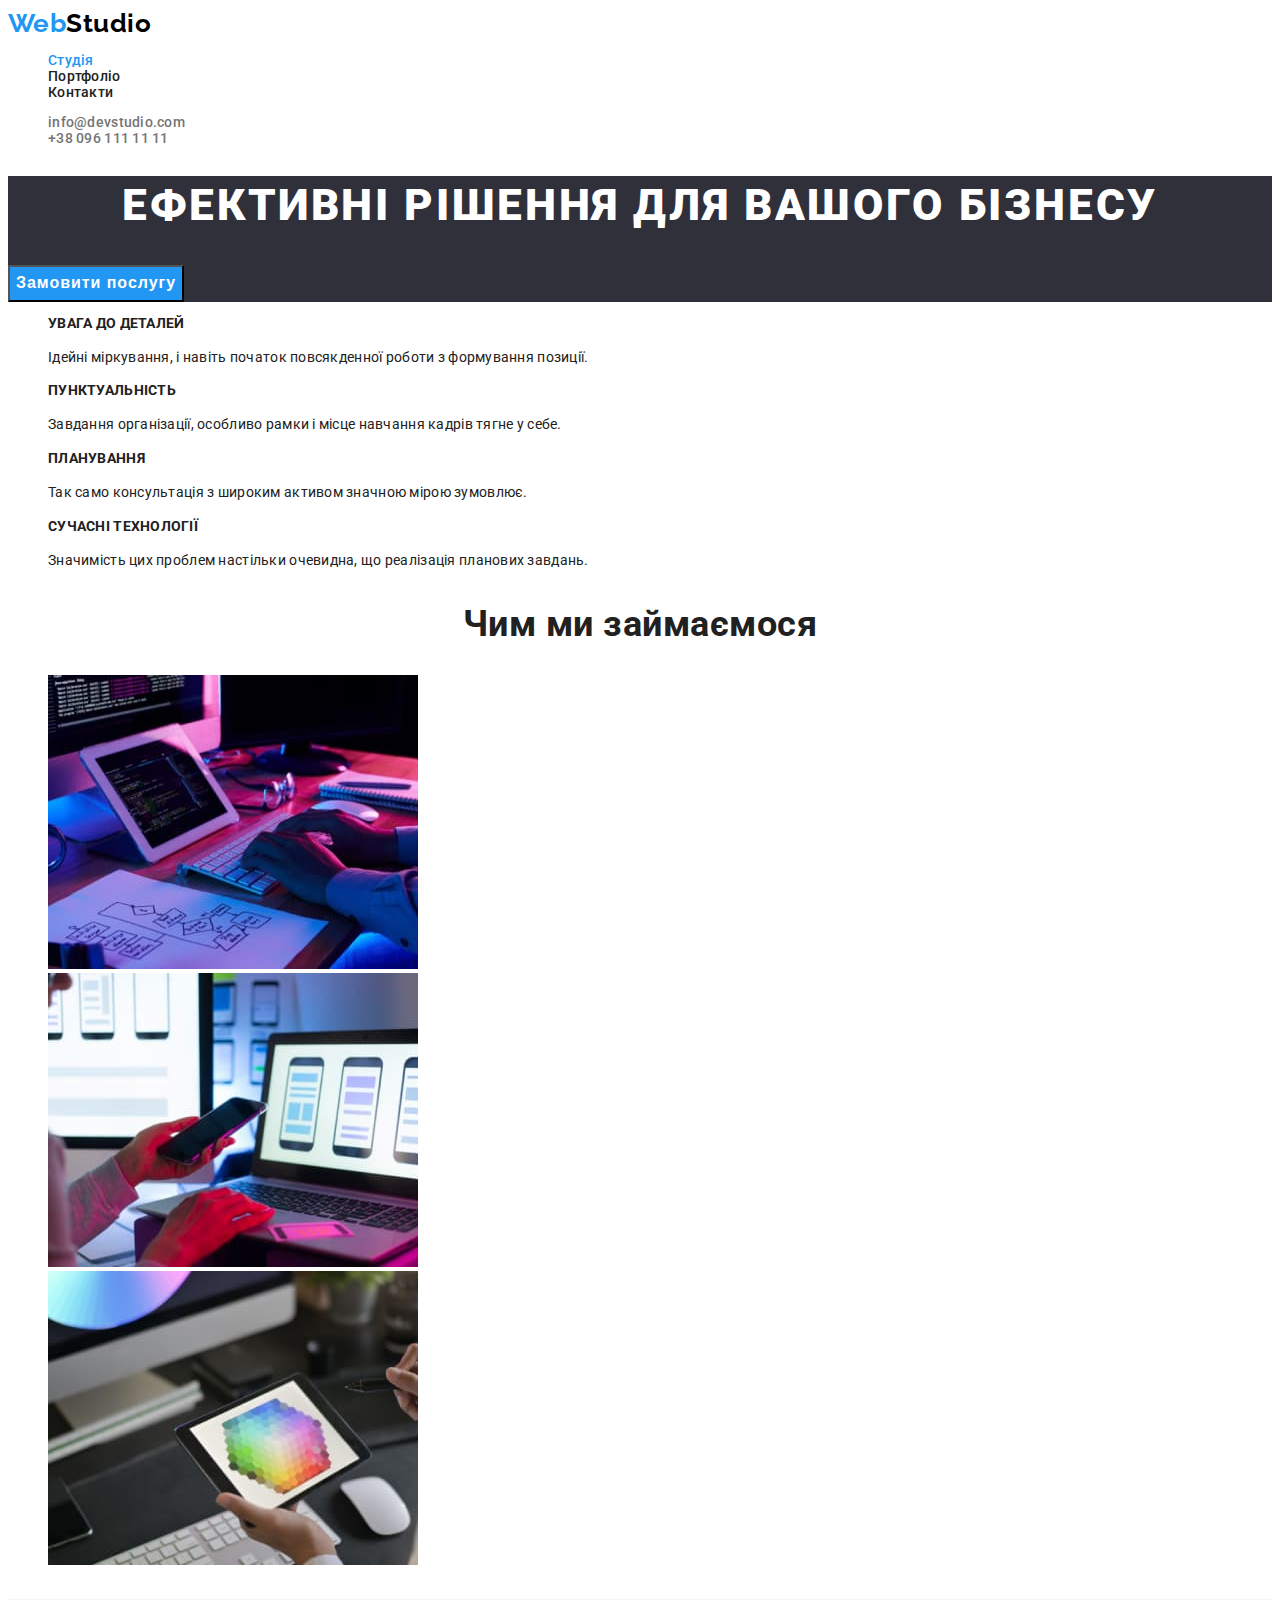
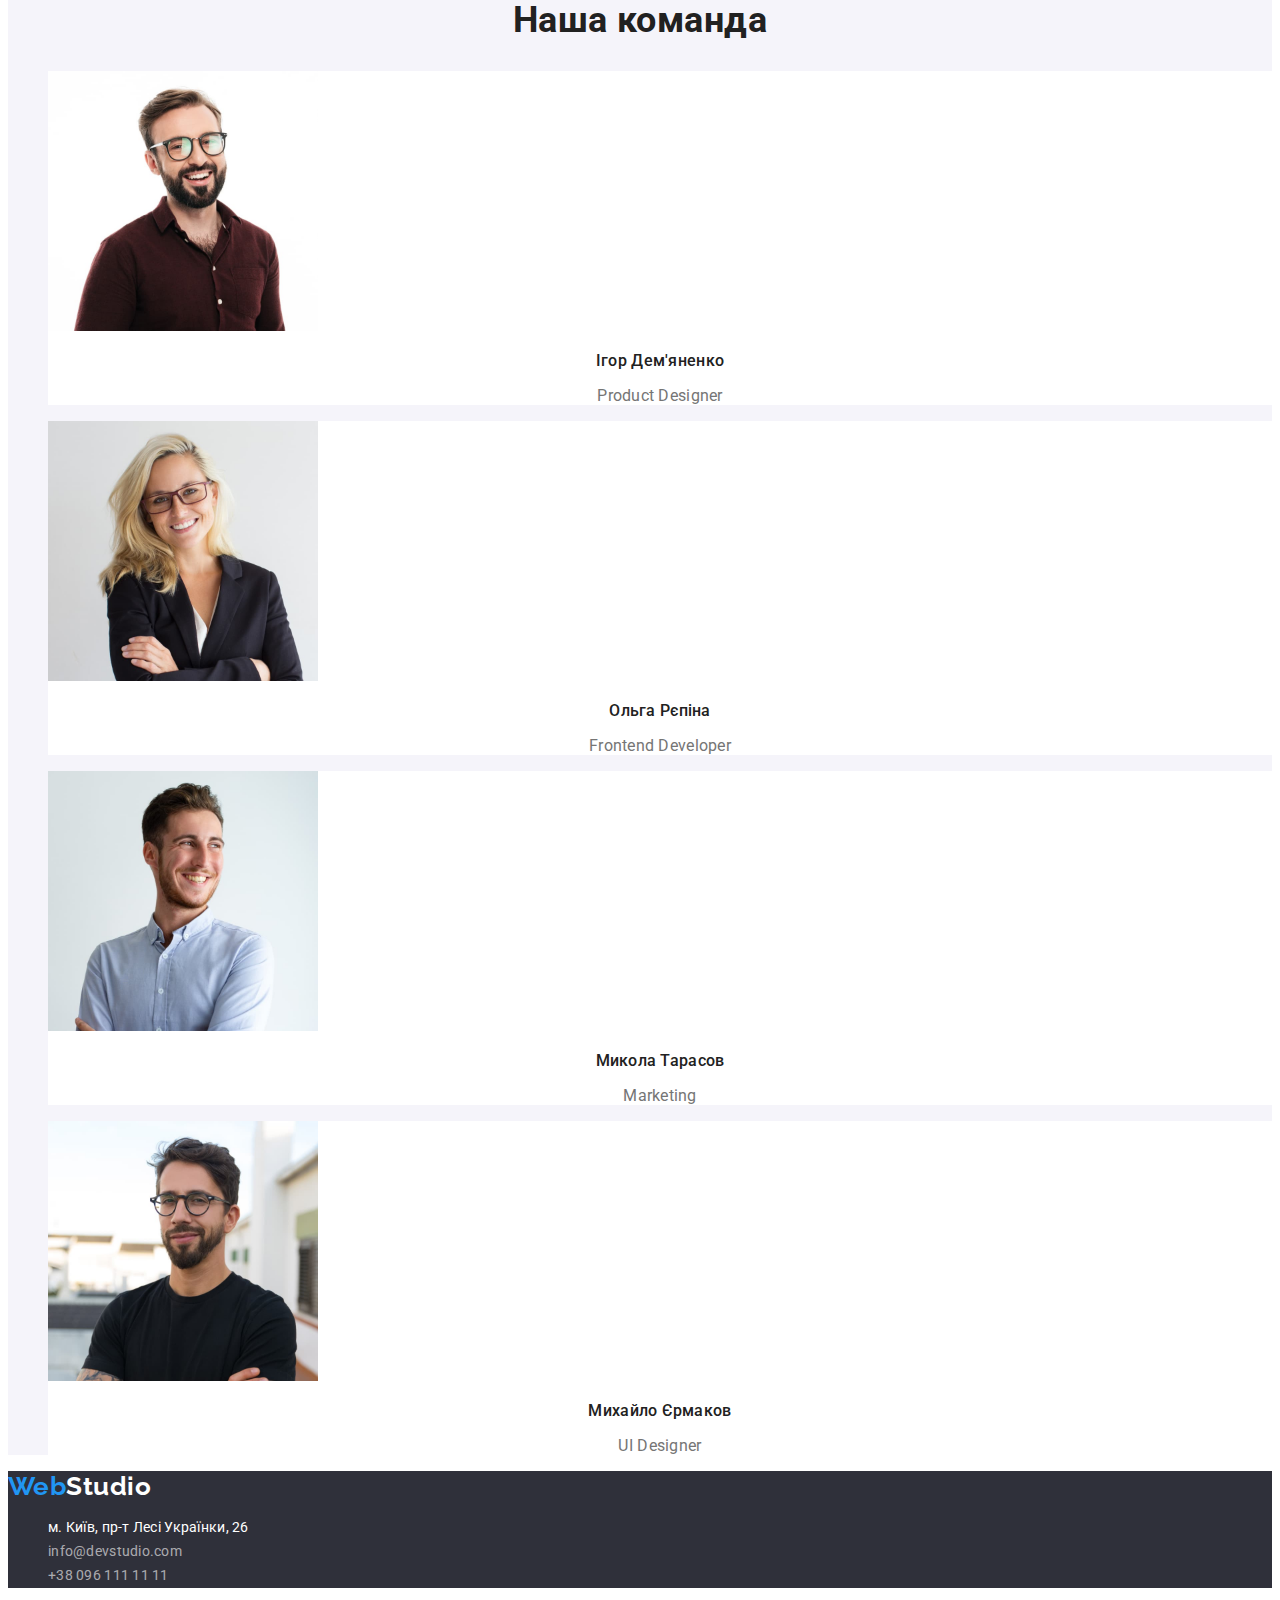
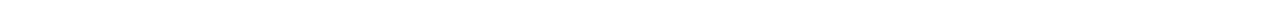
==== index.html @ b6e99286 "1" ====
<!DOCTYPE html>
<html lang="uk">
  <head>
    <meta charset="UTF-8" />
    <meta http-equiv="X-UA-Compatible" content="IE=edge" />
    <meta name="viewport" content="width=device-width, initial-scale=1.0" />
    <title>Студія</title>
    <link rel="stylesheet" href="./css/styles.css" />
    <link
      href="https://fonts.googleapis.com/css2?family=Raleway:wght@700;900&family=Roboto:wght@400;500;700;900&display=swap"
      rel="stylesheet"
    />
  </head>
  <body>
    <!--Logo line-->
    <header class="page-header">
      <nav>
        <a class="logo" href="./index.html"
          >Web<span class="web">Studio</span></a
        >
        <!--Site nav-->
        <ul class="site-nav list">
          <li>
            <a href="./index.html" class="link current">Студія</a>
          </li>
          <li>
            <a href="./portfolio.html" class="link">Портфоліо</a>
          </li>
          <li>
            <a href="#" class="link">Контакти</a>
          </li>
        </ul>
      </nav>
      <ul class="contacts list">
        <li>
          <a href="mailto:info@devstudio.com" class="link"
            >info@devstudio.com</a
          >
        </li>
        <li>
          <a href="tel:+380961111111" class="link">+38 096 111 11 11</a>
        </li>
      </ul>
    </header>
    <main>
      <!--Hero-->
      <section class="hero">
        <h1 class="hero-title">Ефективні рішення для вашого бізнесу</h1>
        <button type="button" class="button primary">Замовити послугу</button>
      </section>
      <!--Features-->
      <section class="features">
        <h2 class="features-title-hidden">Особливості</h2>
        <ul class="feature-list list">
          <li>
            <h3 class="title">Увага до деталей</h3>
            <p class="text">
              Ідейні міркування, і навіть початок повсякденної роботи з
              формування позиції.
            </p>
          </li>
          <li>
            <h3 class="title">Пунктуальність</h3>
            <p class="text">
              Завдання організації, особливо рамки і місце навчання кадрів тягне
              у себе.
            </p>
          </li>
          <li>
            <h3 class="title">Планування</h3>
            <p class="text">
              Так само консультація з широким активом значною мірою зумовлює.
            </p>
          </li>
          <li>
            <h3 class="title">Сучасні технології</h3>
            <p class="text">
              Значимість цих проблем настільки очевидна, що реалізація планових
              завдань.
            </p>
          </li>
        </ul>
      </section>
      <!--Work options-->
      <section class="description">
        <h2 class="description-title">Чим ми займаємося</h2>
        <ul class="direction-list list">
          <li>
            <img
              src="./images/photo5.jpg"
              alt="Людина працює за комп'ютером"
              width="370"
              height="294"
            />
          </li>
          <li>
            <img
              src="./images/photo6.jpg"
              alt="Людина на моніторі розглядає варіанти розмітки сайтів для мобільних пристроїв"
              width="370"
              height="294"
            />
          </li>
          <li>
            <img
              src="./images/photo7.jpg"
              alt="Людина розглядає на планшеті палітру кольорів"
              width="370"
              height="294"
            />
          </li>
        </ul>
      </section>
      <!--Our team-->
      <section class="team">
        <h2 class="team-title">Наша команда</h2>
        <!--Teams-->
        <ul class="team-list list">
          <li class="item">
            <img
              src="./images/photo1.jpg"
              alt="Хлопець в окулярах та бородою щиро посміхається"
              width="270"
              height="260"
            />
            <h3 class="title">Ігор Дем'яненко</h3>
            <p class="text">Product Designer</p>
          </li>
          <li class="item">
            <img
              src="./images/photo2.jpg"
              alt="Білява дівчина посміхається"
              width="270"
              height="260"
            />
            <h3 class="title">Ольга Рєпіна</h3>
            <p class="text">Frontend Developer</p>
          </li>
          <li class="item">
            <img
              src="./images/photo3.jpg"
              alt="Хлопець в білій сорочці посміхається"
              width="270"
              height="260"
            />
            <h3 class="title">Микола Тарасов</h3>
            <p class="text">Marketing</p>
          </li>
          <li class="item">
            <img
              src="./images/photo4.jpg"
              alt="Чорнявий хлопець в окулярах та борідкою посміхається "
              width="270"
              height="260"
            />
            <h3 class="title">Михайло Єрмаков</h3>
            <p class="text">UI Designer</p>
          </li>
        </ul>
      </section>
    </main>
    <footer class="basement">
      <!--Підвал-->
      <a class="logo-secondari" href="./index.html"
        >Web<span class="web-secondari">Studio</span></a
      >
      <!--Address-->
      <address>
        <ul class="address list">
          <li class="map-link">
            <a
              href="https://goo.gl/maps/CPtrU1FHBa2aNyZL9"
              target="_blank"
              rel="noopener noreferrer nofollow"
              class="link"
              >м. Київ, пр-т Лесі Українки, 26</a
            >
          </li>
          <li class="mail-link">
            <a href="mailto:info@devstudio.com" class="link"
              >info@devstudio.com</a
            >
          </li>
          <li class="tel-link">
            <a href="tel:+380961111111" class="link">+38 096 111 11 11</a>
          </li>
        </ul>
      </address>
    </footer>
  </body>
</html>
---- css/styles.css ----
/* цвет основного текста #212121 */
/* вторичный цвет текста #757575 */
/* белый #FFFFFF */
/* акцент #2196F3 */
/* цвет ссылок подвала rgba(255, 255, 255, 0.6) */
/* цвет кнопок поротфолио #F5F4FA */
/* цвет активной кнопки #188CE8 */
/* фон шапки и подвала #2F303A */

:root {
    --primary-text-color: #212121;
    --black-color: #000000;
    --title-text-color: #757575;
    --accent-color: #2196F3;
    --primary-btn-color: #F5F4FA;
    --activ-btn-color: #188CE8;
    --white-color: #FFFFFF;
    --hero-bcgnd-color: #2F303A;
    --head-bcgnd-color: #ECECEC;
    --basement-text-color:rgba(255, 255, 255, 0.6);
}

body {
    background-color: var(--white-color);
    color: var(--primary-text-color);
    font-family: 'Roboto', sans-serif;
    letter-spacing: 0.03em;
}

.list {
    list-style:none;
    font-weight: 500;
    font-size: 14px;
    line-height: 1.14;
    letter-spacing: 0.02em;
}

/*Logo line*/

.logo {
    font-family: 'Raleway';
    font-weight: 700;
    font-size: 26px;
    line-height: 1.19;
    color: var(--accent-color);
    text-decoration: none;
}

.web {
    color: var(--black-color);
    text-decoration: none;
}

/* Site nav */

.site-nav .link {
    font-style: normal;
    font-weight: 500;
    font-size: 14px;
    line-height: 1.14;
    letter-spacing: 0.02em;
    color: var(--primary-text-color);
    text-decoration: none;
}
.site-nav .link:hover, 
.site-nav .link:focus {
    font-style: normal;
    font-weight: 500;
    font-size: 14px;
    line-height: 1.14;
    letter-spacing: 0.02em;
    color: var(--accent-color);
}
.site-nav .link.current {
    font-weight: 500;
    font-size: 14px;
    line-height: 1.14;
    letter-spacing: 0.02em;
    color: var(--accent-color);
}
.contacts .link {
    font-weight: 500;
    font-size: 14px;
    line-height: 1.14;
    letter-spacing: 0.02em;
    color: var(--title-text-color);
    text-decoration: none;
}
.contacts .link:hover,
.contacts .link:focus {
    font-weight: 500;
    font-size: 14px;
    line-height: 1.14;
    letter-spacing: 0.02em;
    color: var(--accent-color);
}

/* Hero */

.hero {
    background-color: var(--hero-bcgnd-color);
}

.hero-title {
    font-weight: 900;
    font-size: 44px;
    line-height: 1.36;
    text-align: center;
    letter-spacing: 0.06em;
    text-transform: uppercase;
    color: var(--white-color);
}

/* Features */

.feature-list .text {
    font-weight: 400;
    font-size: 14px;
    line-height: 1.71;
    color: var(--);
}

.feature-list .title {
        font-weight: 700;
        font-size: 14px;
        line-height: 1.14;
        text-transform: uppercase;
}

.features-title-hidden {
    position: absolute;
    white-space: nowrap;
    width: 1px;
    height: 1px;
    overflow: hidden;
    border: 0;
    padding: 0;
    clip: rect(0 0 0 0);
    clip-path: inset(50%);
    margin: -1px;
}

/* Description */
.description-title {
    font-weight: 700;
    font-size: 36px;
    line-height: 1.17;
    text-align: center;
    color: var(--primary-text-color);
}

/*Our team*/

.team {
    background-color: var(--primary-btn-color);
}

.team-title {
    font-weight: 700;
    font-size: 36px;
    line-height: 1.17;
    text-align: center;
}

.team-list .text {
    font-weight: 400;
    font-size: 16px;
    line-height: 1.19;
    text-align: center;
    color: var(--title-text-color);
}

.team-list .title {
    font-weight: 500;
    font-size: 16px;
    line-height: 1.19;
    text-align: center;
}

.team-list .item {
        background: var(--white-color);
}


/* Button */
.button {
color: var(--white-color);
background-color: var(--accent-color);
}
.button.primary {
    font-weight: 700;
    font-size: 16px;
    line-height: 1.88;
    letter-spacing: 0.06em;
    color: var(--white-color);
    background-color: var(--accent-color);
}
.button.primary:hover,
.button.primary:focus {
    font-weight: 700;
    font-size: 16px;
    line-height: 1.88;
    letter-spacing: 0.06em;
    color: var(--white-color);
    background-color: var(--activ-btn-color);
}
.button.secondary {
    font-weight: 500;
    font-size: 16px;
    line-height: 1.62;
    color: var(--primary-text-color);
    background-color: var(--primary-btn-color);
}
.button.secondary:hover,
.button.secondary:focus {
    font-weight: 500;
    font-size: 16px;
    line-height: 1.62;
    color: var(--white-color);
    background-color: var(--accent-color);
}

/*Main*/

.project .link {
    text-decoration: none;
}

.project .title {
    font-weight: 700;
    font-size: 18px;
    line-height: 2;
    letter-spacing: 0.06em;
    color: var(--primary-text-color);
}

.project .text {
    font-weight: 400;
    font-size: 16px;
    line-height: 2;
    letter-spacing: 0.03em;
    color: var(--title-text-color);
}

/*Footer*/

.logo-secondari {
    font-family: 'Raleway';
    font-weight: 700;
    font-size: 26px;
    line-height: 1.19;
    color: var(--accent-color);
    text-decoration: none;
}

.web-secondari {color: var(--white-color)}

/*Basement*/

.basement {
    background-color: var(--hero-bcgnd-color);
}

.address .link{
    font-style: normal;
    font-weight: 400;
    font-size: 14px;
    line-height: 1.71;
    color: var(--basement-text-color);
    text-decoration: none;
}

.address .map-link .link {
    font-weight: 400;
    font-size: 14px;
    line-height: 1.71;
    color: var(--white-color);
}
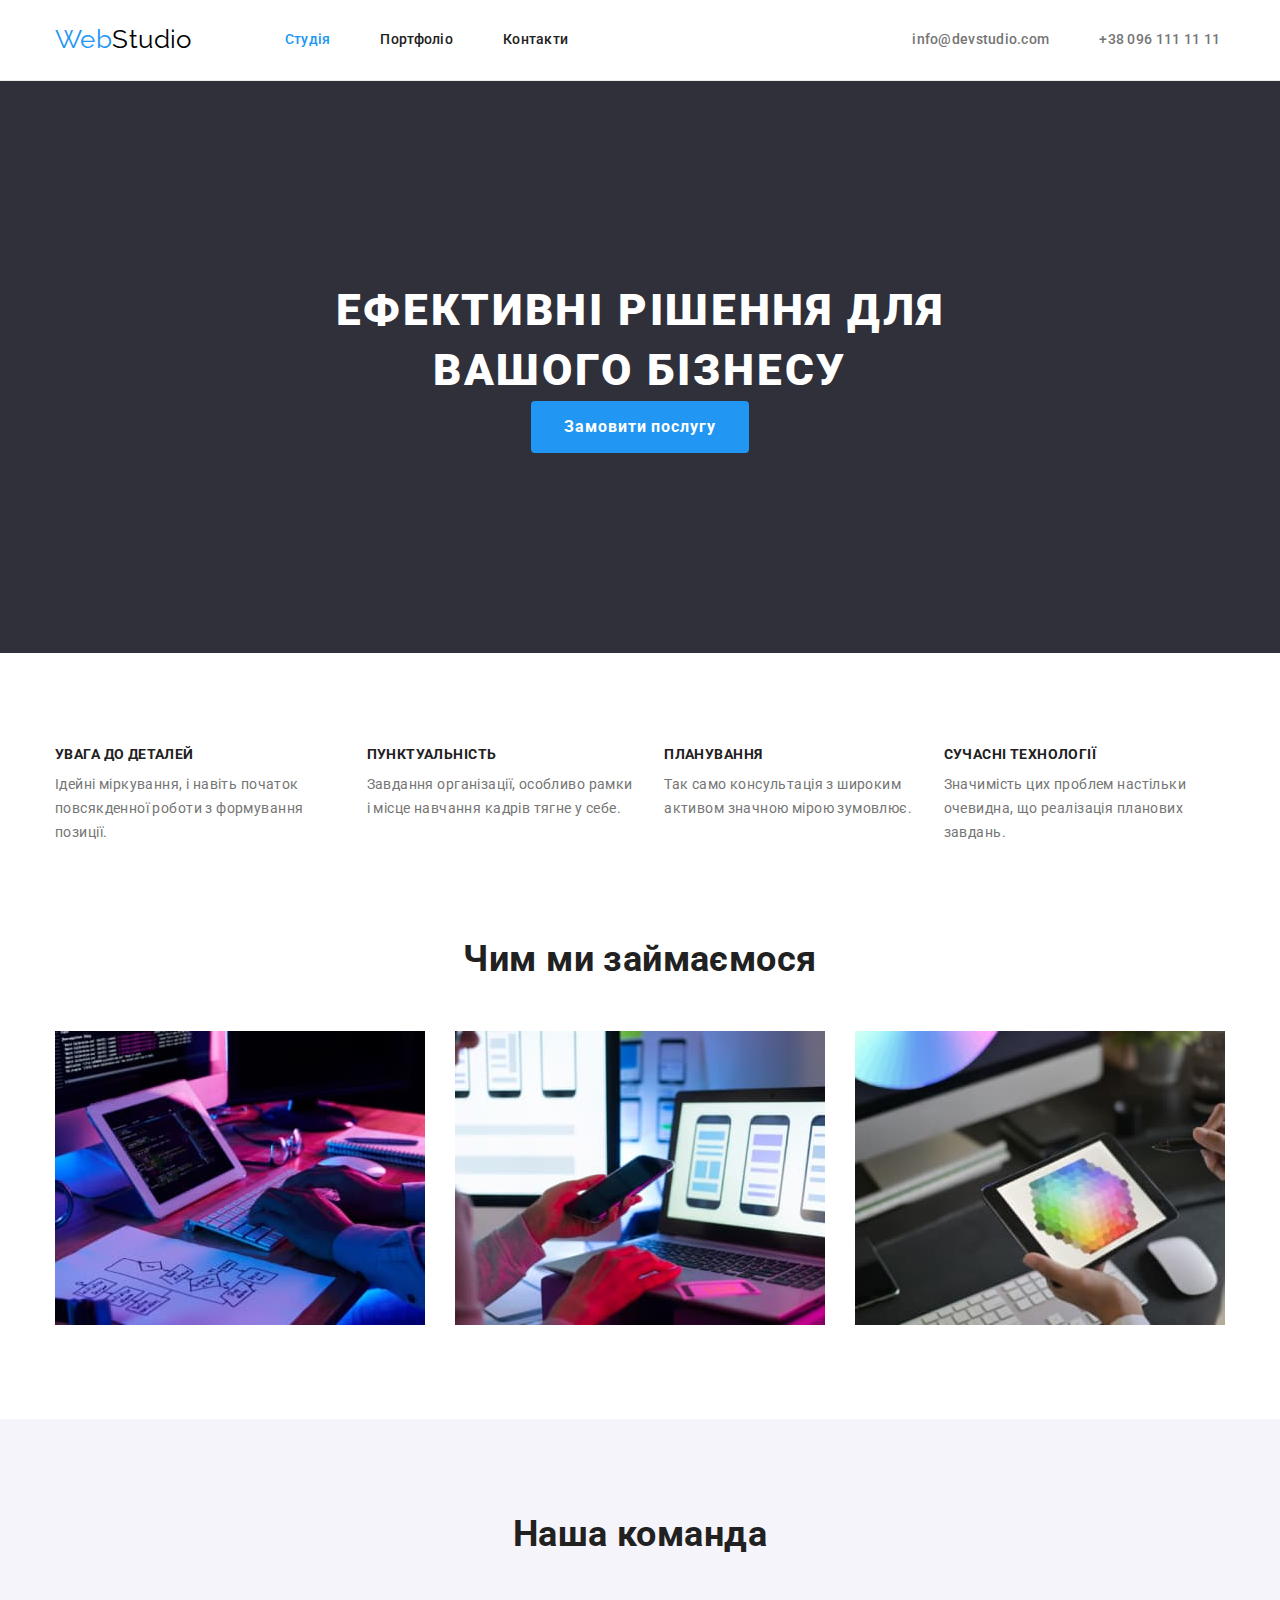
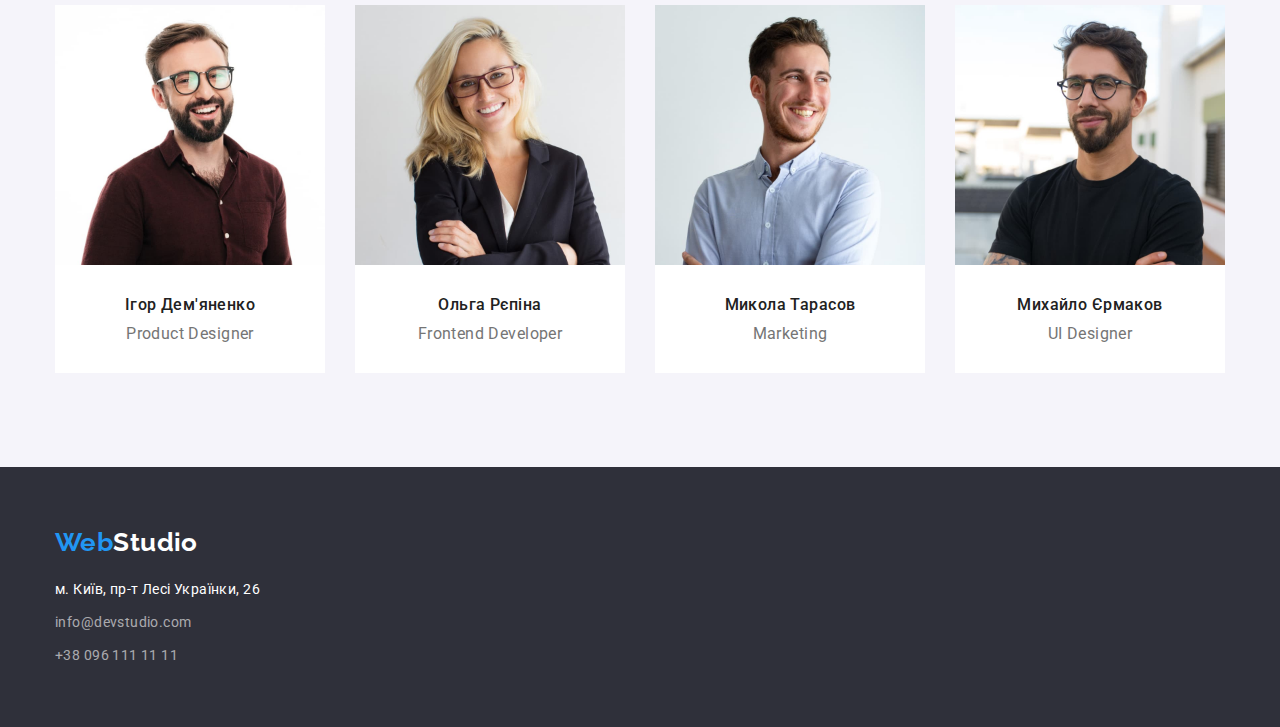
==== commit 0b5b813c: "урок 3" ====
--- a/index.html
+++ b/index.html
@@ -5,187 +5,196 @@
     <meta http-equiv="X-UA-Compatible" content="IE=edge" />
     <meta name="viewport" content="width=device-width, initial-scale=1.0" />
     <title>Студія</title>
-    <link rel="stylesheet" href="./css/styles.css" />
     <link
       href="https://fonts.googleapis.com/css2?family=Raleway:wght@700;900&family=Roboto:wght@400;500;700;900&display=swap"
       rel="stylesheet"
     />
+    <link
+      rel="stylesheet"
+      href="https://cdnjs.cloudflare.com/ajax/libs/modern-normalize/1.1.0/modern-normalize.min.css"
+    />
+    <link rel="stylesheet" href="./css/styles.css" />
   </head>
   <body>
     <!--Logo line-->
-    <header class="page-header">
-      <nav>
+    <header class="section header-padding">
+      <div class="conteiner header-flex">
         <a class="logo" href="./index.html"
           >Web<span class="web">Studio</span></a
         >
-        <!--Site nav-->
-        <ul class="site-nav list">
-          <li>
-            <a href="./index.html" class="link current">Студія</a>
-          </li>
-          <li>
-            <a href="./portfolio.html" class="link">Портфоліо</a>
-          </li>
-          <li>
-            <a href="#" class="link">Контакти</a>
-          </li>
-        </ul>
-      </nav>
-      <ul class="contacts list">
-        <li>
-          <a href="mailto:info@devstudio.com" class="link"
-            >info@devstudio.com</a
-          >
-        </li>
-        <li>
-          <a href="tel:+380961111111" class="link">+38 096 111 11 11</a>
-        </li>
-      </ul>
-    </header>
-    <main>
-      <!--Hero-->
-      <section class="hero">
-        <h1 class="hero-title">Ефективні рішення для вашого бізнесу</h1>
-        <button type="button" class="button primary">Замовити послугу</button>
-      </section>
-      <!--Features-->
-      <section class="features">
-        <h2 class="features-title-hidden">Особливості</h2>
-        <ul class="feature-list list">
-          <li>
-            <h3 class="title">Увага до деталей</h3>
-            <p class="text">
-              Ідейні міркування, і навіть початок повсякденної роботи з
-              формування позиції.
-            </p>
-          </li>
-          <li>
-            <h3 class="title">Пунктуальність</h3>
-            <p class="text">
-              Завдання організації, особливо рамки і місце навчання кадрів тягне
-              у себе.
-            </p>
-          </li>
-          <li>
-            <h3 class="title">Планування</h3>
-            <p class="text">
-              Так само консультація з широким активом значною мірою зумовлює.
-            </p>
-          </li>
-          <li>
-            <h3 class="title">Сучасні технології</h3>
-            <p class="text">
-              Значимість цих проблем настільки очевидна, що реалізація планових
-              завдань.
-            </p>
-          </li>
-        </ul>
-      </section>
-      <!--Work options-->
-      <section class="description">
-        <h2 class="description-title">Чим ми займаємося</h2>
-        <ul class="direction-list list">
-          <li>
-            <img
-              src="./images/photo5.jpg"
-              alt="Людина працює за комп'ютером"
-              width="370"
-              height="294"
-            />
-          </li>
-          <li>
-            <img
-              src="./images/photo6.jpg"
-              alt="Людина на моніторі розглядає варіанти розмітки сайтів для мобільних пристроїв"
-              width="370"
-              height="294"
-            />
-          </li>
-          <li>
-            <img
-              src="./images/photo7.jpg"
-              alt="Людина розглядає на планшеті палітру кольорів"
-              width="370"
-              height="294"
-            />
-          </li>
-        </ul>
-      </section>
-      <!--Our team-->
-      <section class="team">
-        <h2 class="team-title">Наша команда</h2>
-        <!--Teams-->
-        <ul class="team-list list">
+        <nav class="main-nav">
+          <!--Site nav-->
+          <ul class="site-nav list">
+            <li class="item">
+              <a href="./index.html" class="link current">Студія</a>
+            </li>
+            <li class="item">
+              <a href="./portfolio.html" class="link">Портфоліо</a>
+            </li>
+            <li class="item">
+              <a href="#" class="link">Контакти</a>
+            </li>
+          </ul>
+        </nav>
+        <ul class="contacts list">
           <li class="item">
-            <img
-              src="./images/photo1.jpg"
-              alt="Хлопець в окулярах та бородою щиро посміхається"
-              width="270"
-              height="260"
-            />
-            <h3 class="title">Ігор Дем'яненко</h3>
-            <p class="text">Product Designer</p>
-          </li>
-          <li class="item">
-            <img
-              src="./images/photo2.jpg"
-              alt="Білява дівчина посміхається"
-              width="270"
-              height="260"
-            />
-            <h3 class="title">Ольга Рєпіна</h3>
-            <p class="text">Frontend Developer</p>
-          </li>
-          <li class="item">
-            <img
-              src="./images/photo3.jpg"
-              alt="Хлопець в білій сорочці посміхається"
-              width="270"
-              height="260"
-            />
-            <h3 class="title">Микола Тарасов</h3>
-            <p class="text">Marketing</p>
-          </li>
-          <li class="item">
-            <img
-              src="./images/photo4.jpg"
-              alt="Чорнявий хлопець в окулярах та борідкою посміхається "
-              width="270"
-              height="260"
-            />
-            <h3 class="title">Михайло Єрмаков</h3>
-            <p class="text">UI Designer</p>
-          </li>
-        </ul>
-      </section>
-    </main>
-    <footer class="basement">
-      <!--Підвал-->
-      <a class="logo-secondari" href="./index.html"
-        >Web<span class="web-secondari">Studio</span></a
-      >
-      <!--Address-->
-      <address>
-        <ul class="address list">
-          <li class="map-link">
-            <a
-              href="https://goo.gl/maps/CPtrU1FHBa2aNyZL9"
-              target="_blank"
-              rel="noopener noreferrer nofollow"
-              class="link"
-              >м. Київ, пр-т Лесі Українки, 26</a
-            >
-          </li>
-          <li class="mail-link">
             <a href="mailto:info@devstudio.com" class="link"
               >info@devstudio.com</a
             >
           </li>
-          <li class="tel-link">
+          <li class="item">
             <a href="tel:+380961111111" class="link">+38 096 111 11 11</a>
           </li>
         </ul>
-      </address>
+      </div>
+    </header>
+    <main>
+      <!--Hero-->
+      <section class="section hero">
+        <div class="conteiner">
+          <h1 class="hero-title">Ефективні рішення для вашого бізнесу</h1>
+          <button type="button" class="button primary">Замовити послугу</button>
+        </div>
+      </section>
+      <!--Features-->
+      <section class="section">
+        <div class="conteiner">
+          <h2 class="title-hidden">Особливості</h2>
+          <ul class="feature-list list">
+            <li class="item">
+              <h3 class="title">Увага до деталей</h3>
+              <p class="text">
+                Ідейні міркування, і навіть початок повсякденної роботи з
+                формування позиції.
+              </p>
+            </li>
+            <li class="item">
+              <h3 class="title">Пунктуальність</h3>
+              <p class="text">
+                Завдання організації, особливо рамки і місце навчання кадрів
+                тягне у себе.
+              </p>
+            </li>
+            <li class="item">
+              <h3 class="title">Планування</h3>
+              <p class="text">
+                Так само консультація з широким активом значною мірою зумовлює.
+              </p>
+            </li>
+            <li class="item">
+              <h3 class="title">Сучасні технології</h3>
+              <p class="text">
+                Значимість цих проблем настільки очевидна, що реалізація
+                планових завдань.
+              </p>
+            </li>
+          </ul>
+        </div>
+      </section>
+      <!--Work options-->
+      <section class="section no-padding">
+        <div class="conteiner">
+          <h2 class="section-title">Чим ми займаємося</h2>
+          <ul class="work-list list">
+            <li class="item">
+              <img
+                src="./images/photo5.jpg"
+                alt="Людина працює за комп'ютером"
+              />
+            </li>
+            <li class="item">
+              <img
+                src="./images/photo6.jpg"
+                alt="Людина на моніторі розглядає варіанти розмітки сайтів для мобільних пристроїв"
+              />
+            </li>
+            <li class="item">
+              <img
+                src="./images/photo7.jpg"
+                alt="Людина розглядає на планшеті палітру кольорів"
+              />
+            </li>
+          </ul>
+        </div>
+      </section>
+      <!--Our team-->
+      <section class="section team">
+        <div class="conteiner">
+          <h2 class="section-title">Наша команда</h2>
+          <ul class="team-list list">
+            <li class="item">
+              <img
+                src="./images/photo1.jpg"
+                alt="Хлопець в окулярах та бородою щиро посміхається"
+              />
+              <div class="team-content">
+                <h3 class="title">Ігор Дем'яненко</h3>
+                <p class="text">Product Designer</p>
+              </div>
+            </li>
+            <li class="item">
+              <img
+                src="./images/photo2.jpg"
+                alt="Білява дівчина посміхається"
+              />
+              <div class="team-content">
+                <h3 class="title">Ольга Рєпіна</h3>
+                <p class="text">Frontend Developer</p>
+              </div>
+            </li>
+            <li class="item">
+              <img
+                src="./images/photo3.jpg"
+                alt="Хлопець в білій сорочці посміхається"
+              />
+              <div class="team-content">
+                <h3 class="title">Микола Тарасов</h3>
+                <p class="text">Marketing</p>
+              </div>
+            </li>
+            <li class="item">
+              <img
+                src="./images/photo4.jpg"
+                alt="Чорнявий хлопець в окулярах та борідкою посміхається "
+              />
+              <div class="team-content">
+                <h3 class="title">Михайло Єрмаков</h3>
+                <p class="text">UI Designer</p>
+              </div>
+            </li>
+          </ul>
+        </div>
+      </section>
+    </main>
+    <!--Footer-->
+    <footer class="section-basement">
+      <div class="conteiner">
+        <a class="logo-secondari" href="./index.html"
+          >Web<span class="web-secondari">Studio</span></a
+        >
+        <!--Address-->
+        <address>
+          <ul class="address list">
+            <li class="map-link">
+              <a
+                href="https://goo.gl/maps/CPtrU1FHBa2aNyZL9"
+                target="_blank"
+                rel="noopener noreferrer nofollow"
+                class="link"
+                >м. Київ, пр-т Лесі Українки, 26</a
+              >
+            </li>
+            <li class="mail-link">
+              <a href="mailto:info@devstudio.com" class="link"
+                >info@devstudio.com</a
+              >
+            </li>
+            <li class="tel-link">
+              <a href="tel:+380961111111" class="link">+38 096 111 11 11</a>
+            </li>
+          </ul>
+        </address>
+      </div>
     </footer>
   </body>
 </html>
--- a/css/styles.css
+++ b/css/styles.css
@@ -6,62 +6,121 @@
 /* цвет кнопок поротфолио #F5F4FA */
 /* цвет активной кнопки #188CE8 */
 /* фон шапки и подвала #2F303A */
+/* цвет обводки карточек #EEEEEE */
 
 :root {
     --primary-text-color: #212121;
+    --title-text-color: #757575;
+    --basement-text-color: rgba(255, 255, 255, 0.6);
+    --white-color: #FFFFFF;
     --black-color: #000000;
-    --title-text-color: #757575;
     --accent-color: #2196F3;
     --primary-btn-color: #F5F4FA;
     --activ-btn-color: #188CE8;
-    --white-color: #FFFFFF;
     --hero-bcgnd-color: #2F303A;
     --head-bcgnd-color: #ECECEC;
-    --basement-text-color:rgba(255, 255, 255, 0.6);
+    --border-color: #EEEEEE;
 }
 
 body {
+    font-family: 'Roboto', sans-serif;
+    font-size: 14px;
+    letter-spacing: 0.03em;
+    color: var(--primary-text-color);
+
     background-color: var(--white-color);
-    color: var(--primary-text-color);
-    font-family: 'Roboto', sans-serif;
-    letter-spacing: 0.03em;
+}
+
+.section {
+    padding-top: 94px;
+    padding-bottom: 94px;
+}
+
+.section.header-padding {
+    padding-top: 0;
+    padding-bottom: 0;
+    border-bottom-width: 1px;
+    border-bottom-style: solid;
+    border-bottom-color: var(--head-bcgnd-color);
+}
+
+.section.no-padding {
+    padding-top: 0;
+}
+
+.conteiner {
+    width: 1200px;
+    padding-left: 15px;
+    padding-right: 15px;
+    margin: 0 auto;
 }
 
 .list {
-    list-style:none;
-    font-weight: 500;
-    font-size: 14px;
-    line-height: 1.14;
-    letter-spacing: 0.02em;
-}
-
-/*Logo line*/
+    list-style: none;
+    padding: 0;
+    margin: 0;
+}
+
+img {
+    display: block;
+    max-width: 100%;
+    height: auto;
+}
+
+/* Logo line */
+
+.header-flex {
+    display: flex;
+}
+
+.main-nav {
+    display: flex;
+    align-items: center;
+    margin-right: 344px;
+}
 
 .logo {
+    display: inline-block;
     font-family: 'Raleway';
-    font-weight: 700;
     font-size: 26px;
     line-height: 1.19;
+    text-decoration: none;
     color: var(--accent-color);
-    text-decoration: none;
+
+    margin-right: 93px;
+    padding-top: 24px;
+    padding-bottom: 25px;
 }
 
 .web {
+    text-decoration: none;
     color: var(--black-color);
-    text-decoration: none;
 }
 
 /* Site nav */
 
+.site-nav {
+    display: flex;
+}
+
+.site-nav .item:not(:last-child) {
+    margin-right: 50px;
+}
+
 .site-nav .link {
+    display: block;
     font-style: normal;
     font-weight: 500;
     font-size: 14px;
     line-height: 1.14;
     letter-spacing: 0.02em;
+    text-decoration: none;
     color: var(--primary-text-color);
-    text-decoration: none;
-}
+
+    padding-top: 32px;
+    padding-bottom: 32px;
+}
+
 .site-nav .link:hover, 
 .site-nav .link:focus {
     font-style: normal;
@@ -71,21 +130,35 @@
     letter-spacing: 0.02em;
     color: var(--accent-color);
 }
+
 .site-nav .link.current {
     font-weight: 500;
-    font-size: 14px;
     line-height: 1.14;
     letter-spacing: 0.02em;
     color: var(--accent-color);
 }
+
+.contacts {
+    display: flex;
+}
+
+.contacts .item:not(:last-child) {
+    margin-right: 50px;
+}
+
 .contacts .link {
+    display: block;
     font-weight: 500;
     font-size: 14px;
     line-height: 1.14;
     letter-spacing: 0.02em;
+    text-decoration: none;
     color: var(--title-text-color);
-    text-decoration: none;
-}
+
+    padding-top: 32px;
+    padding-bottom: 32px;
+}
+
 .contacts .link:hover,
 .contacts .link:focus {
     font-weight: 500;
@@ -97,104 +170,165 @@
 
 /* Hero */
 
-.hero {
+.section.hero {
+    text-align: center;
     background-color: var(--hero-bcgnd-color);
+
+    padding-top: 200px;
+    padding-bottom: 200px;
 }
 
 .hero-title {
     font-weight: 900;
     font-size: 44px;
     line-height: 1.36;
-    text-align: center;
     letter-spacing: 0.06em;
     text-transform: uppercase;
-    color: var(--white-color);
+   
+    color: var(--white-color);
+
+    width: 696px;
+    margin: 0 auto;
 }
 
 /* Features */
+
+.feature-list {
+    display: flex;
+    justify-content: center;
+}
+
+.feature-list .item {
+    width: calc((100%-90)/4);
+}
+
+.feature-list .item:not(:last-child) {
+    margin-right: 30px;
+}
+
+.feature-list .title {
+    font-weight: 700;
+    font-size: 14px;
+    line-height: 1.14;
+    text-transform: uppercase;
+
+    margin-top: 0;
+    margin-bottom: 10px;
+}
 
 .feature-list .text {
     font-weight: 400;
-    font-size: 14px;
     line-height: 1.71;
-    color: var(--);
-}
-
-.feature-list .title {
-        font-weight: 700;
-        font-size: 14px;
-        line-height: 1.14;
-        text-transform: uppercase;
-}
-
-.features-title-hidden {
+    color: var(--title-text-color);
+
+    margin-top: 0;
+    margin-bottom: 0;
+}
+
+.title-hidden {
     position: absolute;
     white-space: nowrap;
     width: 1px;
     height: 1px;
     overflow: hidden;
     border: 0;
-    padding: 0;
     clip: rect(0 0 0 0);
     clip-path: inset(50%);
     margin: -1px;
 }
 
-/* Description */
-.description-title {
-    font-weight: 700;
+/* Work options */
+
+.section-title {
     font-size: 36px;
     line-height: 1.17;
+    
     text-align: center;
-    color: var(--primary-text-color);
-}
-
-/*Our team*/
+    margin-top: 0;
+    margin-bottom: 50px;
+}
+
+.work-list {
+    display: flex;
+    justify-content: center;
+}
+
+.work-list .item:not(:last-child) {
+    margin-right: 30px;
+}
+
+
+/* Our team */
 
 .team {
     background-color: var(--primary-btn-color);
 }
 
-.team-title {
-    font-weight: 700;
-    font-size: 36px;
-    line-height: 1.17;
+.team-list {
+    display: flex;
+    justify-content: center;
+}
+
+.team-list .item {
+    background: var(--white-color);
+
+    margin-top: 0;
+    margin-bottom: 0;
+}
+
+.team-list .item:not(:last-child) {
+    margin-right: 30px;
+}
+
+.team-list img {
+
+}
+
+.team-list .title {
+    font-weight: 500;
+    font-size: 16px;
+    line-height: 1.19;
     text-align: center;
+
+    margin-top: 0;
+    margin-bottom: 10px;
 }
 
 .team-list .text {
-    font-weight: 400;
     font-size: 16px;
     line-height: 1.19;
     text-align: center;
     color: var(--title-text-color);
-}
-
-.team-list .title {
-    font-weight: 500;
-    font-size: 16px;
-    line-height: 1.19;
-    text-align: center;
-}
-
-.team-list .item {
-        background: var(--white-color);
-}
-
+
+    margin-top: 0;
+    margin-bottom: 0;
+}
+
+.team-list .team-content {
+    padding-top: 30px;
+    padding-bottom: 30px;
+}
 
 /* Button */
+
 .button {
-color: var(--white-color);
-background-color: var(--accent-color);
-}
+    border: 1px solid transparent;
+    color: var(--white-color);
+    background-color: var(--accent-color);
+}
+
 .button.primary {
     font-weight: 700;
     font-size: 16px;
     line-height: 1.88;
     letter-spacing: 0.06em;
     color: var(--white-color);
+
+    padding: 10px 32px;
+    border-radius: 4px;
     background-color: var(--accent-color);
 }
+
 .button.primary:hover,
 .button.primary:focus {
     font-weight: 700;
@@ -203,14 +337,21 @@
     letter-spacing: 0.06em;
     color: var(--white-color);
     background-color: var(--activ-btn-color);
-}
+    cursor: pointer;
+}
+
 .button.secondary {
     font-weight: 500;
     font-size: 16px;
     line-height: 1.62;
     color: var(--primary-text-color);
     background-color: var(--primary-btn-color);
-}
+
+    padding: 6px 22px;
+    min-width: 73px;
+    border-radius: 4px;
+}
+
 .button.secondary:hover,
 .button.secondary:focus {
     font-weight: 500;
@@ -218,61 +359,116 @@
     line-height: 1.62;
     color: var(--white-color);
     background-color: var(--accent-color);
-}
-
-/*Main*/
+    cursor: pointer;
+}
+
+/* Filters */
+
+.filters-button {
+    margin-bottom: 50px;
+}
+
+.filter {
+    display: flex;
+    justify-content: center;
+    margin: 0;
+}
+
+.filter .item:not(:last-child) {
+    margin-right: 8px;
+}
+
+/* Projects */
+
+.project {
+    display: flex;
+    flex-wrap: wrap;
+}
+
+.project .item {
+    width: 370px;
+    margin-right: 30px;
+    margin-bottom: 30px;
+    background-color: var(--white-color);
+    border: 1px solid var(--border-color)
+}
+
+.project .item:nth-child(3n) {
+    margin-right: 0;
+}
+
+.project .item:nth-last-child(-n + 3) {
+    margin-bottom: 0;
+}
 
 .project .link {
+    display: flex;
+    flex-direction: column;
     text-decoration: none;
 }
 
 .project .title {
-    font-weight: 700;
     font-size: 18px;
-    line-height: 2;
+    line-height: 2; 
     letter-spacing: 0.06em;
     color: var(--primary-text-color);
+    margin-top: 0px;
+    margin-bottom: 4px;
 }
 
 .project .text {
-    font-weight: 400;
     font-size: 16px;
     line-height: 2;
     letter-spacing: 0.03em;
     color: var(--title-text-color);
-}
-
-/*Footer*/
+    margin: 0;
+}
+
+.project .content {
+    margin: 20px 24px;
+}
+
+/* Footer */
+
+.section-basement {
+    padding-top: 60px;
+    padding-bottom: 60px;
+    background-color: var(--hero-bcgnd-color);
+}
 
 .logo-secondari {
+    display: inline-block;
     font-family: 'Raleway';
     font-weight: 700;
     font-size: 26px;
     line-height: 1.19;
     color: var(--accent-color);
     text-decoration: none;
+
+    margin-top: 0;
+    margin-bottom: 20px;
 }
 
 .web-secondari {color: var(--white-color)}
 
-/*Basement*/
-
-.basement {
-    background-color: var(--hero-bcgnd-color);
-}
-
-.address .link{
+/* Adress */
+
+.address .map-link .link {
+    line-height: 1.71;
+    color: var(--white-color);
+}
+
+.address .tel-link .link {
+    margin-bottom: 0;
+}
+
+.address .link {
+    display: inline-block;
     font-style: normal;
-    font-weight: 400;
-    font-size: 14px;
     line-height: 1.71;
     color: var(--basement-text-color);
     text-decoration: none;
-}
-
-.address .map-link .link {
-    font-weight: 400;
-    font-size: 14px;
-    line-height: 1.71;
-    color: var(--white-color);
+
+    margin-top: 0;
+    margin-bottom: 9px;
 }